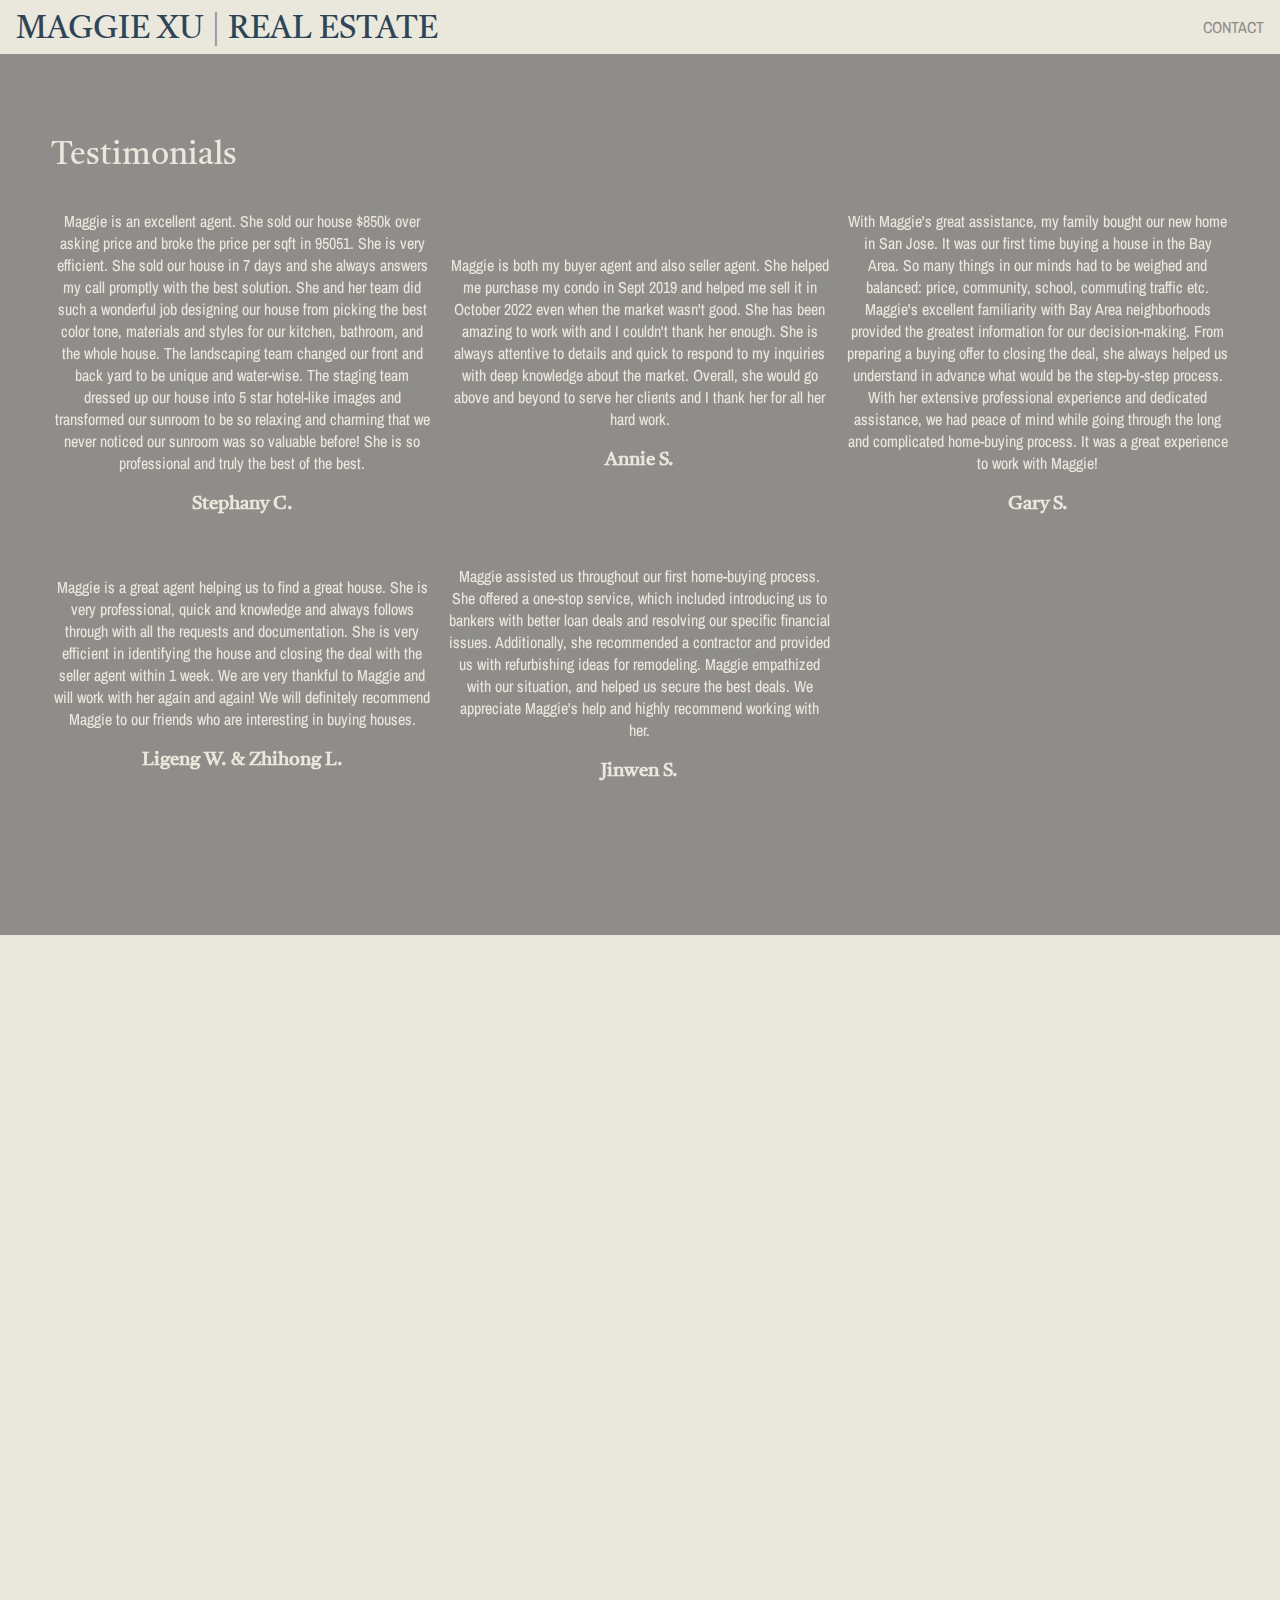
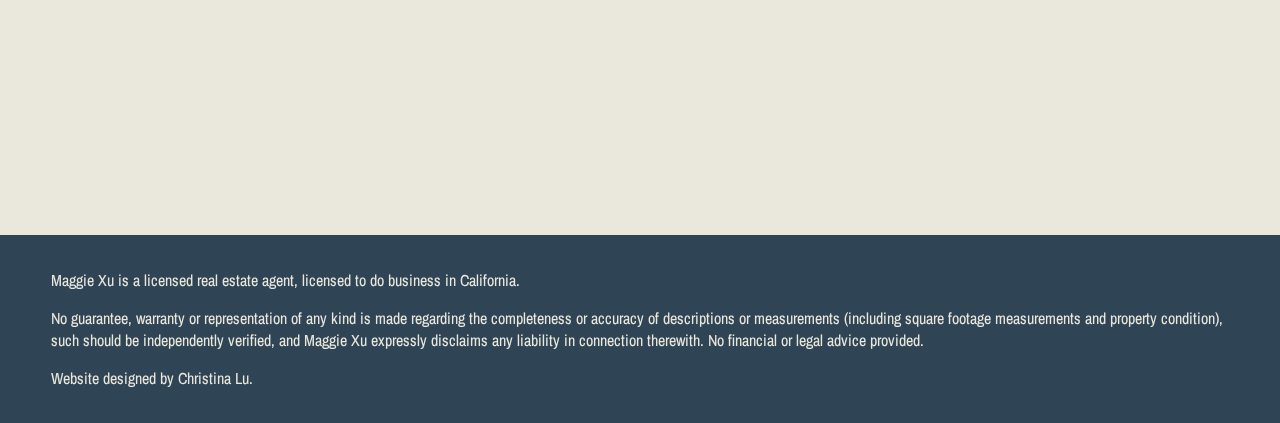
==== testimonial.html @ 1bffce5e "add testimonials page" ====
<!DOCTYPE html>
<html lang="en" dir="ltr">
    <head>
    <meta charset="utf-8">
    <meta name="description" content="Maggie Xu is a real estate agent working in the Bay Area for over 18 years."/>
    <meta name="viewport" content="width=device-width, initial-scale=1">
    <title>Maggie Xu, Real Estate</title>
    <link rel="apple-touch-icon" sizes="180x180" target="_blank" href="/favicon/apple-touch-icon.png">
    <link rel="icon" type="image/png" sizes="32x32" target="_blank" href="/favicon/favicon-32x32.png">
    <link rel="icon" type="image/png" sizes="16x16" target="_blank" href="/favicon/favicon-16x16.png">
    <link rel="manifest" target="_blank" href="/favicon/site.webmanifest">
    <link rel="mask-icon" target="_blank" href="/favicon/safari-pinned-tab.svg" color="#5bbad5">
    <link rel="shortcut icon" target="_blank" href="/favicon/favicon.ico">
    <meta name="msapplication-TileColor" content="#da532c">
    <meta name="msapplication-config" content="/favicon/browserconfig.xml">
    <meta name="theme-color" content="#EAE7DC">
    <link rel="stylesheet" target="_blank" href="https://use.fontawesome.com/releases/v5.0.9/css/all.css" integrity="sha384-5SOiIsAziJl6AWe0HWRKTXlfcSHKmYV4RBF18PPJ173Kzn7jzMyFuTtk8JA7QQG1" crossorigin="anonymous">
    <link rel="preconnect" target="_blank" href="https://fonts.googleapis.com">
    <link rel="preconnect" target="_blank" href="https://fonts.gstatic.com" crossorigin>
    <link target="_blank" href="https://fonts.googleapis.com/css2?family=Archivo+Narrow:ital@0;1&family=Castoro:ital@0;1&display=swap" rel="stylesheet">
    <link rel="stylesheet" type="text/css" target="_blank" href="style.css">
  </head>

  <body>
    <header>
      <div id="banner">
        <div id="bTitle"><a href="https://maggiexu.homes">MAGGIE XU <span class="faded">|</span> REAL ESTATE</a></div>
        <div id="bLinks">
            <div class="bLink"><a href="#contact">contact</a></div>
        </div>
      </div>
    </header>

    <main>
        <div id="bgNormal" class="bgImage"></div>
        <div id="bgBlue" class="bgImage"></div>

      <div class="section" id="testimonials">
        <h1 class="fullWidth">Testimonials</h1>
        <div class="salesBox fullWidth">
            <div class="testimonial">
                <p>
                    Maggie is an excellent agent. She sold our house $850k over asking price and broke the price per sqft in 95051. She is very efficient. She sold our house in 7 days and she always answers my call promptly with the best solution. She and her team did such a wonderful job designing our house from picking the best color tone, materials and styles for our kitchen, bathroom, and the whole house. The landscaping team changed our front and back yard to be unique and water-wise. The staging team dressed up our house into 5 star hotel-like images and transformed our sunroom to be so relaxing and charming that we never noticed our sunroom was so valuable before! She is so professional and truly the best of the best.
                </p>
                <h2>Stephany C.</h2>
            </div>
            <div class="testimonial">
                <p>
                    Maggie is both my buyer agent and also seller agent. She helped me purchase my condo in Sept 2019 and helped me sell it in October 2022 even when the market wasn't good. She has been amazing to work with and I couldn't thank her enough. She is always attentive to details and quick to respond to my inquiries with deep knowledge about the market. Overall, she would go above and beyond to serve her clients and I thank her for all her hard work.
                </p>
                <h2>Annie S.</h2>
            </div>
            <div class="testimonial">
                <p>
                    With Maggie's great assistance, my family bought our new home in San Jose. It was our first time buying a house in the Bay Area. So many things in our minds had to be weighed and balanced: price, community, school, commuting traffic etc. Maggie's excellent familiarity with Bay Area neighborhoods provided the greatest information for our decision-making. From preparing a buying offer to closing the deal, she always helped us understand in advance what would be the step-by-step process. With her extensive professional experience and dedicated assistance, we had peace of mind while going through the long and complicated home-buying process. It was a great experience to work with Maggie!
                </p>
                <h2>Gary S.</h2>
            </div>
            <div class="testimonial">
                <p>
                    Maggie is a great agent helping us to find a great house. She is very professional, quick and knowledge and always follows through with all the requests and documentation. She is very efficient in identifying the house and closing the deal with the seller agent within 1 week. We are very thankful to Maggie and will work with her again and again! We will definitely recommend Maggie to our friends who are interesting in buying houses.
                </p>
                <h2>Ligeng W. & Zhihong L.</h2>
            </div>
            <div class="testimonial">
                <p>
                    Maggie assisted us throughout our first home-buying process. She offered a one-stop service, which included introducing us to bankers with better loan deals and resolving our specific financial issues. Additionally, she recommended a contractor and provided us with refurbishing ideas for remodeling. Maggie empathized with our situation, and helped us secure the best deals. We appreciate Maggie's help and highly recommend working with her. 
                </p>
                <h2>Jinwen S.</h2>
            </div>
        </div>
      </div>

      <div id="contact">
        <div class="lBox">
            <h1>How can I help?</h1>
            <div class="accounts">
                <h1><a href="tel:+1408-429-3129">(408) 429-3129</a></h1>
                <h2>maggie.xu<span style="display:none;">NO SCRAPE</span>@compass.com</h2>
                <div id="wechat"><img src="images/wechat.svg"></img><h2>maggiexulu</h2></div>
                <p>DRE#01472823</p>
                <div id="compass"><a target="_blank" href="https://www.compass.com/agents/maggie-xu/"><img src="images/CompassInc_Logo.svg"></a></div>
            </div>
        </div>
      </div>
    </main>

    <footer class="center">
      <div id="bottom" class="fullWidth">
        <p>Maggie Xu is a licensed real estate agent, licensed to do business in California.</p>

        <p>No guarantee, warranty or representation of any kind is made regarding the completeness or accuracy of descriptions or measurements (including square footage measurements and property condition), such should be independently verified, and Maggie Xu expressly disclaims any liability in connection therewith. No financial or legal advice provided.</p>
        
        <p>Website designed by <a target="_blank" href="https://christina.lu">Christina Lu</a>.</p>
        </div>
    </footer>

  </body>
  <script src="js/scroll.js"></script>
</html>
---- style.css ----
/* stylesheet (c) Christina Lu 2023 */

/* SHARED */

body {
    margin: 0;
    padding: 0;
    width: 100vw;
    font-family: 'Archivo Narrow', sans-serif;
    font-weight: 400;
    background-color: #EAE7DC;
    color: #8E8D8A;
    overflow-x: hidden;
  }

html {
    scroll-behavior: smooth;
}

.fullScreen { 
    width: 100%;
    height: 100%;
    margin: 0;
}


.center {
    display: flex;
    justify-content: center;
    align-items: center;
    flex-direction: column;
}

.centerRow {
    display: flex;
    justify-content: center;
    align-items: center;
    flex-direction: column;
}

.section {
    padding: 10vh 0;
}

.fullWidth {
    width: 92%;
    margin: auto;
}

img {
    width: 100%;
    height: auto;
} 

.desktopOnly {
    display: none;
}

.faded {
    opacity: 0.5;
}

a {
    color: unset;
    height: 100%;
    width: 100%;
    text-decoration: none;
}

.visible {
    opacity: 1;
    transition: all 0.7s ease-in;
}
  
.hidden {
    opacity: 0;
    transition: all 0.7s ease-out;
}

.hoverblur:hover img {
    filter: brightness(0.5);
    transition: all 0.7s ease-out;
}

/* BACKGROUND IMAGE */

.bgImage {
    width: 100%;
    height: 100%;
    margin: 0;
    background-size: cover;
    background-position: center;
    background-repeat: no-repeat;
    position: fixed;
}

#bgNormal {
    background-image: url("images/bgSplash.png");
    z-index: -1;
}

#bgBlue {
    background-image: url("images/bgBio.png");
    z-index: -2;
}

/* BANNER */
#banner {
    height: 3.4rem;
    display: flex;
    flex-direction: row;
    align-items: center;
    justify-content: space-between;
    position: fixed;
    top: 0;
    z-index: 20;
    width: 100%;
    background-color: #EAE7DC;
    border-bottom: #8E8D8A 0.1rem solid;
}

#bTitle {
    font-family: 'Castoro', serif;
    font-size: 1.2rem;
    padding-top: 0.2rem;
    color: #2F4454;
    margin-left: 1rem;
}

.bLink {
    margin: 0 1rem;
}

.bLink a {
    text-transform: uppercase;
    color: #8E8D8A
}

/* SPLASH PAGE */
#splash {
    top: 0;
    width: 100vw;
    height: 100vh;
    overflow: hidden;
}

h1 {
    font-family: 'Castoro', serif;
    font-weight: 400;
    font-size: 2rem;
    text-align: center;
    color: #EAE7DC;
    margin: 0;
}

/* BIO */

#bioText {
    color: #EAE7DC;
}

h2 {
    font-family: 'Castoro', serif;
    font-size: 1.2rem;
    margin: 0;
    margin-top: 2vh;
}

/* FEATURED LISTINGS */
#listings {
    background-color: #EAE7DC;
}

#listings h1 {
    color: #8E8D8A;
    text-align: left;
}

.lBox {
    display: flex;
    flex-direction: column;
    justify-content: flex-start;
    align-items: center;
}

.lColumn {
    display: flex;
    flex-direction: row;
    justify-content: flex-start;
    align-items: center;
}

.listing {
    height: 60vw;
    width: 100%;
    position: relative;
    margin-top: 1rem;
}

.listing img {
    width: 100%;
    height: 100%;
    top: 0;
    left: 0;
    position: absolute;
    z-index: 2;
}

.lStatus {
    position: absolute;
    top: 0;
    left: 0;
    z-index: 5;
    color: #EAE7DC;
    background-color: #8E8D8A;
    margin: 0.4rem;
    padding: 0.4rem 0.6rem;
    border-radius: 1rem;
}

.listing p {
    margin: 0;
}

.lText {
    position: absolute;
    bottom: 0;
    left: 0;
    z-index: 5;
    color: #EAE7DC;
    background-color: rgba(47, 68, 84, 0.6);
    margin: 0.4rem;
    padding: 0.4rem 0.6rem;
}

h3 {
    font-family: 'Castoro', serif;
    font-size: 1.2rem;
    margin: 0;
}

/* TESTIMONIALS */
#testimonials {
    background-color: #8E8D8A;
    color: #EAE7DC;
}

#testimonials h1 {
    text-align: left;
}

.testimonial {
    margin: 1rem 0;
}

/* PREVIOUS SALES */
.salesBox {
    width: 100%;
    display: flex;
    flex-direction: column;
    justify-content: flex-start;
    align-items: center;
}

#sales {
    background-color: #EAE7DC;
    color: #8E8D8A;
}

#sales h1 {
    color: #8E8D8A;
    text-align: left;
}

.sale {
    margin-top: 1rem;
    height: 30vw;
    border-radius: 2rem;
    position: relative;
}

.sText {
    position: absolute;
    bottom: 0%;
    left: 0;
    z-index: 10;
    color: #EAE7DC;
    margin: 0.4rem;
    padding: 0.4rem 0.6rem;
}

.sale img {
    height: inherit;
    width: 100%;
    object-fit: cover;
    border-radius: 2rem;
    position: absolute;
    top: 0;
    left: 0;
    z-index: 2;
    filter: brightness(0.7);
    transition: all 0.7s ease-out;
}

.sale p {
    margin: 0;
}

/* CONTACT */
#contact .lBox {
    height: 100vh;
    justify-content: center;
}

.accounts {
    margin-top: 5vh;
    color: #EAE7DC;
    text-align: center;
}

.accounts h2 {
    margin-top: 0;
}

#wechat {
    display: flex;
    justify-content: center;
    align-items: center;
    flex-direction: row;
}

#wechat img {
    width: 2rem;
    height: 2rem;
    margin-right: 0.4rem;
}

#compass img {
    width: 8rem;
}

.accounts p {
    margin-top: 5vh;
}

/* FOOTER */
footer {
    height: auto;
    width: 100%;
    margin: 0;
    padding: 2vh 0;
    background-color: #2F4454;
    color: #EAE7DC;
}

/* RESPONSIVE */

/* Medium devices such as tablets (720px and up) */
@media only screen and (min-width: 45rem) {
    #bTitle {
        font-size: 2rem;
        padding-top: 0.4rem;
    }

    .halfMobile {
        width: 40%;
        margin: 0 2vw;
    }

    .centerRow {
        flex-direction: row;
    }

    .lText h2 {
        margin-top: 0;
    }

    h3 {
        font-size: 1.5rem;
    }

    .salesBox {
        display: grid;
        grid-template-columns: 1fr 1fr;
        grid-column-gap: 1rem;
        width: 92%;
        justify-content: center;
    }
    
    .sale {
        height: 15vw;
        width: 100%;
    }

    .desktopOnly {
        display: block;
    }
    
}

/* Large devices such as laptops (1024px and up) */
@media only screen and (min-width: 64rem) {
    body {
        overflow-x: unset;
    }

    .section {
        padding: 15vh 0;
    }


    .halfMobile {
        width: 30%;
    }

    .lBox {
        flex-direction: row;
        overflow-x: auto;
        gap: 1rem;
    }

    .lColumn {
        flex-direction: column;
        overflow-x: auto;
        gap: 1rem;
    }

    .listing {
        flex-shrink: 0;
        overflow: unset;
        height: 80vh;
        width: 120vh;
    }

    .listing img {
        height: inherit;
        width: inherit;
    }

    #testimonials .lBox {
        gap: 2rem;
    }

    .testimonial {
        width: 80%;
        text-align: center;
    }

    .salesBox .testimonial {
        width: 100%;
    }

    .salesBox {
        display: grid;
        grid-template-columns: 1fr 1fr 1fr;
        grid-column-gap: 1rem;
        width: 92%;
    }

    .sale {
        height: 10vw;
        width: 100%;
    }

    #contact .lBox {
        gap: 5rem;
    }
    
}
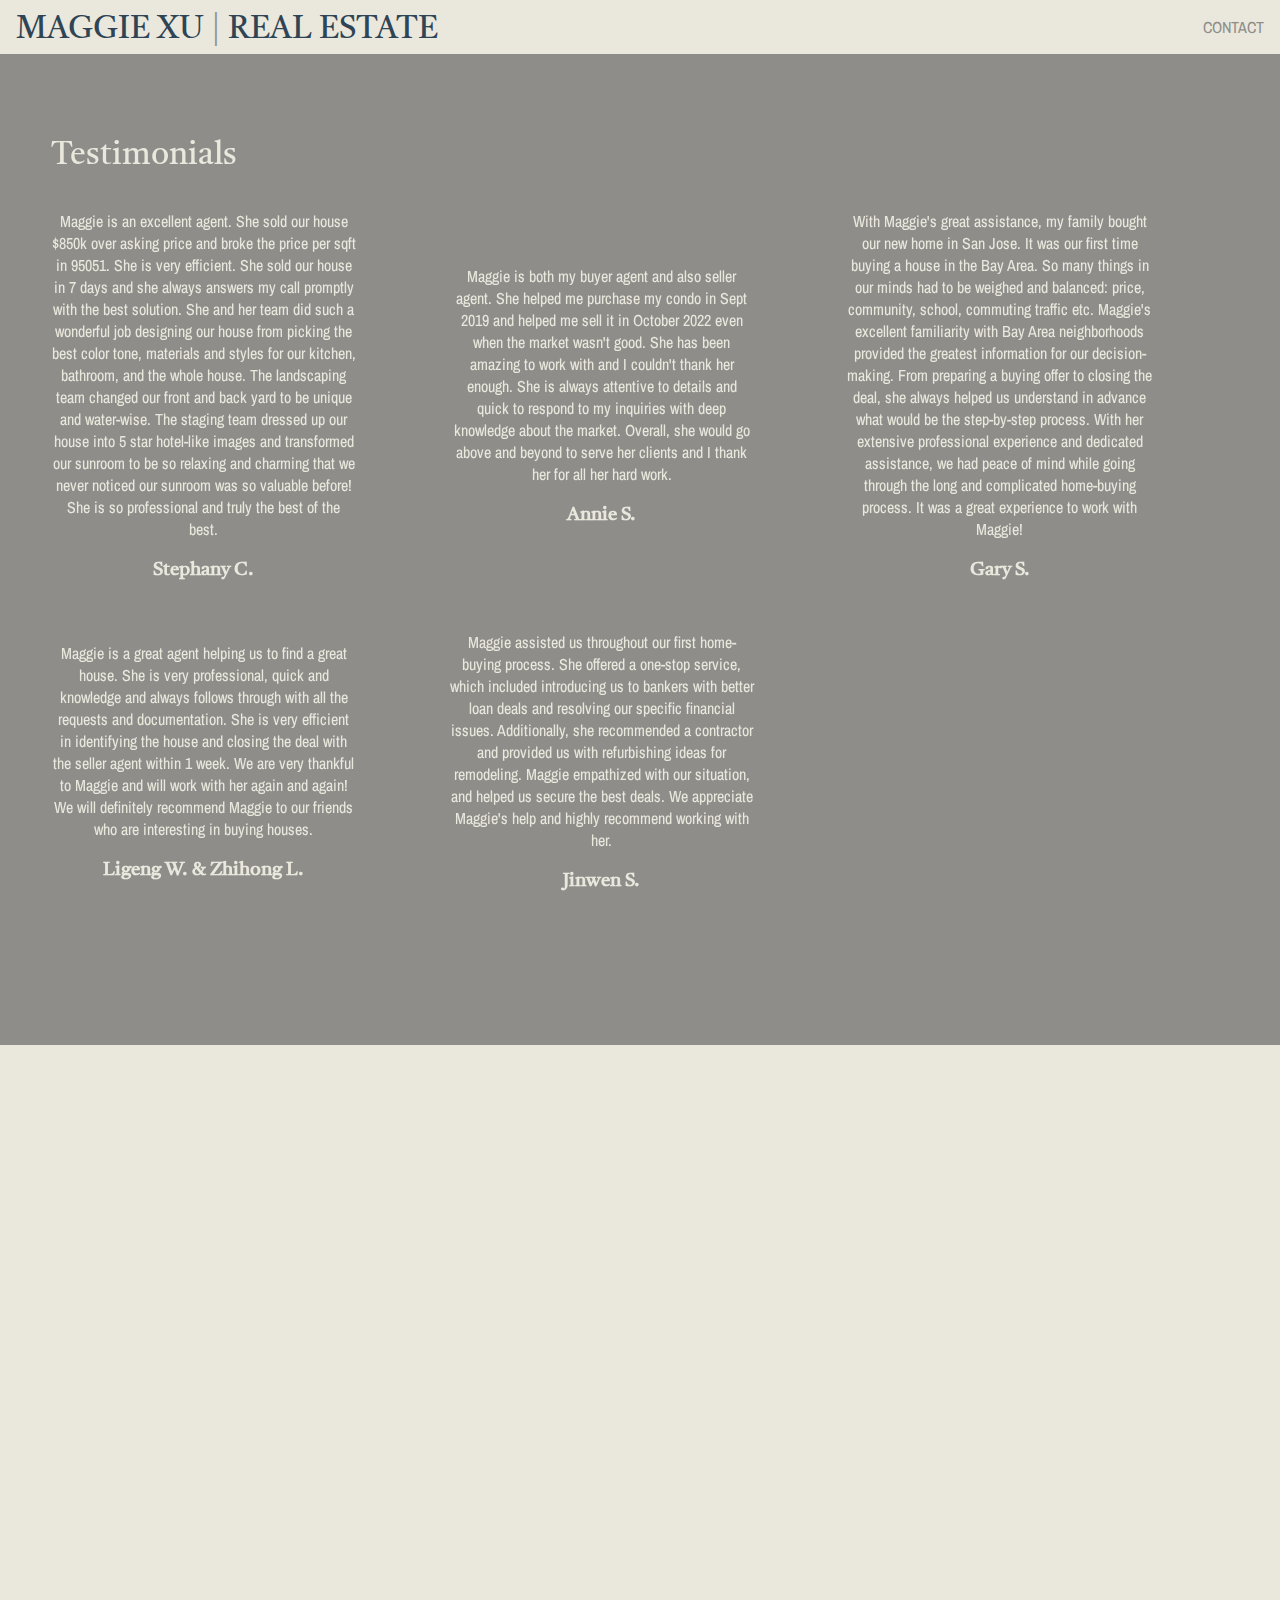
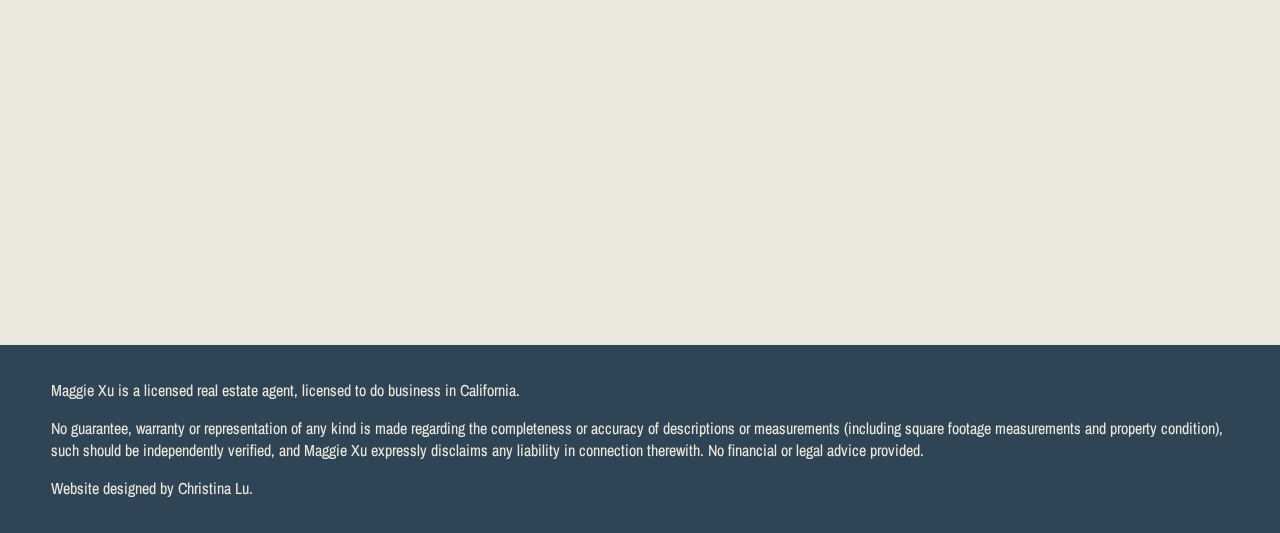
==== commit 54443b30: "fix mobile width of testimonials" ====
--- a/testimonial.html
+++ b/testimonial.html
@@ -37,7 +37,7 @@
 
       <div class="section" id="testimonials">
         <h1 class="fullWidth">Testimonials</h1>
-        <div class="salesBox fullWidth">
+        <div class="testBox fullWidth">
             <div class="testimonial">
                 <p>
                     Maggie is an excellent agent. She sold our house $850k over asking price and broke the price per sqft in 95051. She is very efficient. She sold our house in 7 days and she always answers my call promptly with the best solution. She and her team did such a wonderful job designing our house from picking the best color tone, materials and styles for our kitchen, bathroom, and the whole house. The landscaping team changed our front and back yard to be unique and water-wise. The staging team dressed up our house into 5 star hotel-like images and transformed our sunroom to be so relaxing and charming that we never noticed our sunroom was so valuable before! She is so professional and truly the best of the best.
--- a/style.css
+++ b/style.css
@@ -253,6 +253,13 @@
     margin: 1rem 0;
 }
 
+.testBox {
+    display: flex;
+    flex-direction: column;
+    justify-content: flex-start;
+    align-items: center;
+}
+
 /* PREVIOUS SALES */
 .salesBox {
     width: 100%;
@@ -446,6 +453,13 @@
         text-align: center;
     }
 
+    .testBox {
+        display: grid;
+        grid-template-columns: 1fr 1fr 1fr;
+        grid-column-gap: 1rem;
+        width: 92%;
+    }
+
     .salesBox .testimonial {
         width: 100%;
     }
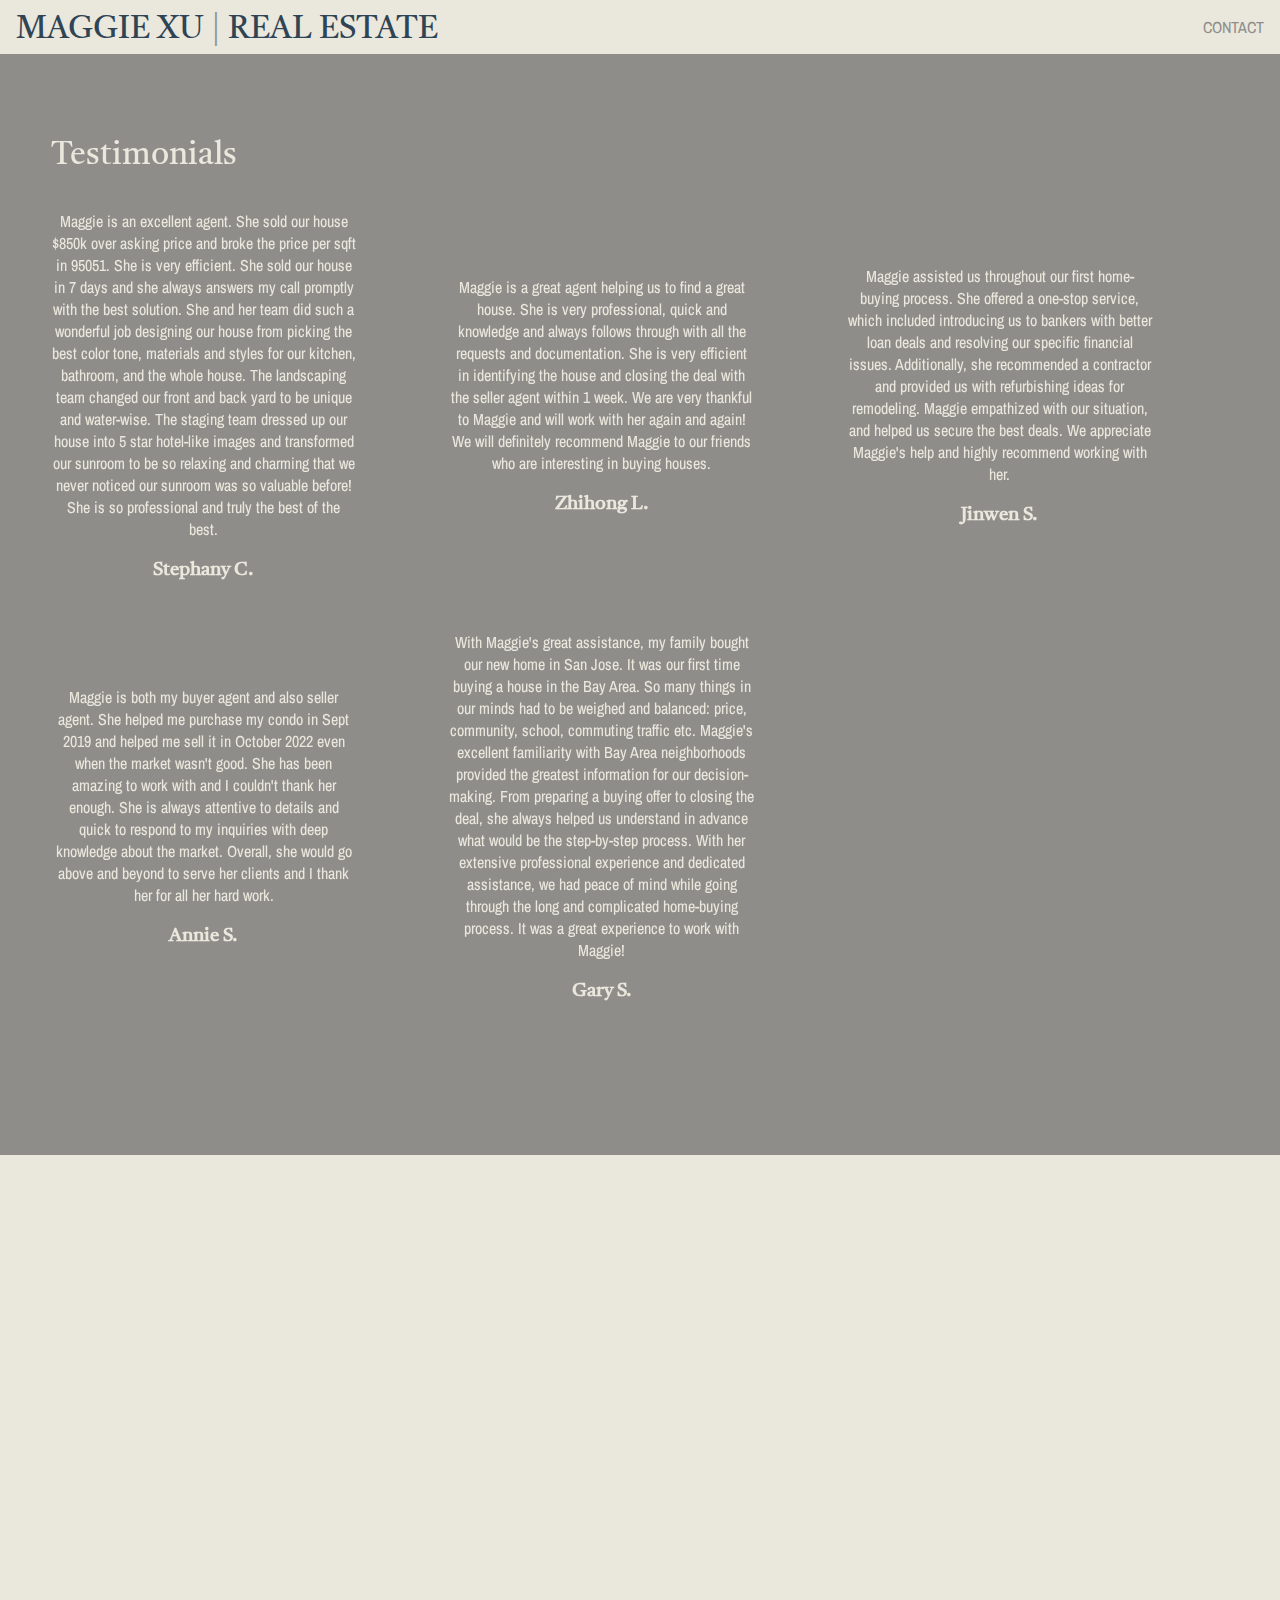
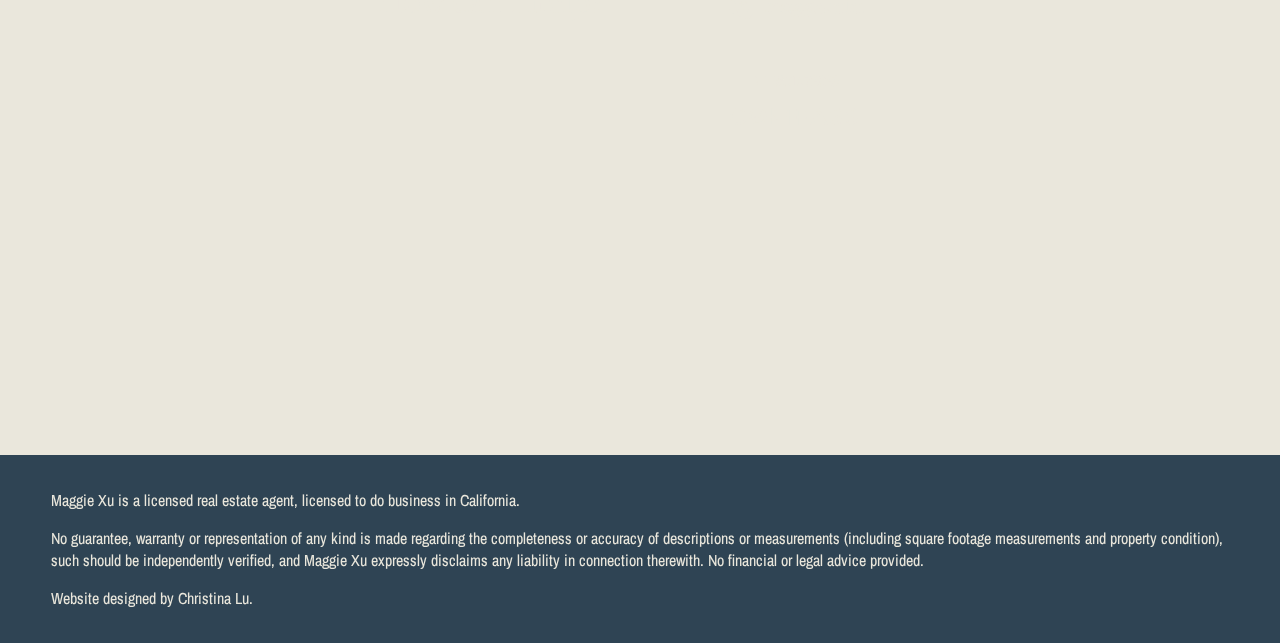
==== commit 75e1f253: "swap testimonials order" ====
--- a/testimonial.html
+++ b/testimonial.html
@@ -46,6 +46,18 @@
             </div>
             <div class="testimonial">
                 <p>
+                    Maggie is a great agent helping us to find a great house. She is very professional, quick and knowledge and always follows through with all the requests and documentation. She is very efficient in identifying the house and closing the deal with the seller agent within 1 week. We are very thankful to Maggie and will work with her again and again! We will definitely recommend Maggie to our friends who are interesting in buying houses.
+                </p>
+                <h2>Zhihong L.</h2>
+            </div>
+            <div class="testimonial">
+                <p>
+                    Maggie assisted us throughout our first home-buying process. She offered a one-stop service, which included introducing us to bankers with better loan deals and resolving our specific financial issues. Additionally, she recommended a contractor and provided us with refurbishing ideas for remodeling. Maggie empathized with our situation, and helped us secure the best deals. We appreciate Maggie's help and highly recommend working with her. 
+                </p>
+                <h2>Jinwen S.</h2>
+            </div>
+            <div class="testimonial">
+                <p>
                     Maggie is both my buyer agent and also seller agent. She helped me purchase my condo in Sept 2019 and helped me sell it in October 2022 even when the market wasn't good. She has been amazing to work with and I couldn't thank her enough. She is always attentive to details and quick to respond to my inquiries with deep knowledge about the market. Overall, she would go above and beyond to serve her clients and I thank her for all her hard work.
                 </p>
                 <h2>Annie S.</h2>
@@ -56,18 +68,7 @@
                 </p>
                 <h2>Gary S.</h2>
             </div>
-            <div class="testimonial">
-                <p>
-                    Maggie is a great agent helping us to find a great house. She is very professional, quick and knowledge and always follows through with all the requests and documentation. She is very efficient in identifying the house and closing the deal with the seller agent within 1 week. We are very thankful to Maggie and will work with her again and again! We will definitely recommend Maggie to our friends who are interesting in buying houses.
-                </p>
-                <h2>Ligeng W. & Zhihong L.</h2>
-            </div>
-            <div class="testimonial">
-                <p>
-                    Maggie assisted us throughout our first home-buying process. She offered a one-stop service, which included introducing us to bankers with better loan deals and resolving our specific financial issues. Additionally, she recommended a contractor and provided us with refurbishing ideas for remodeling. Maggie empathized with our situation, and helped us secure the best deals. We appreciate Maggie's help and highly recommend working with her. 
-                </p>
-                <h2>Jinwen S.</h2>
-            </div>
+            
         </div>
       </div>
 
--- a/style.css
+++ b/style.css
@@ -82,6 +82,10 @@
     transition: all 0.7s ease-out;
 }
 
+.pageBtn {
+    text-align: end;
+}
+
 /* BACKGROUND IMAGE */
 
 .bgImage {
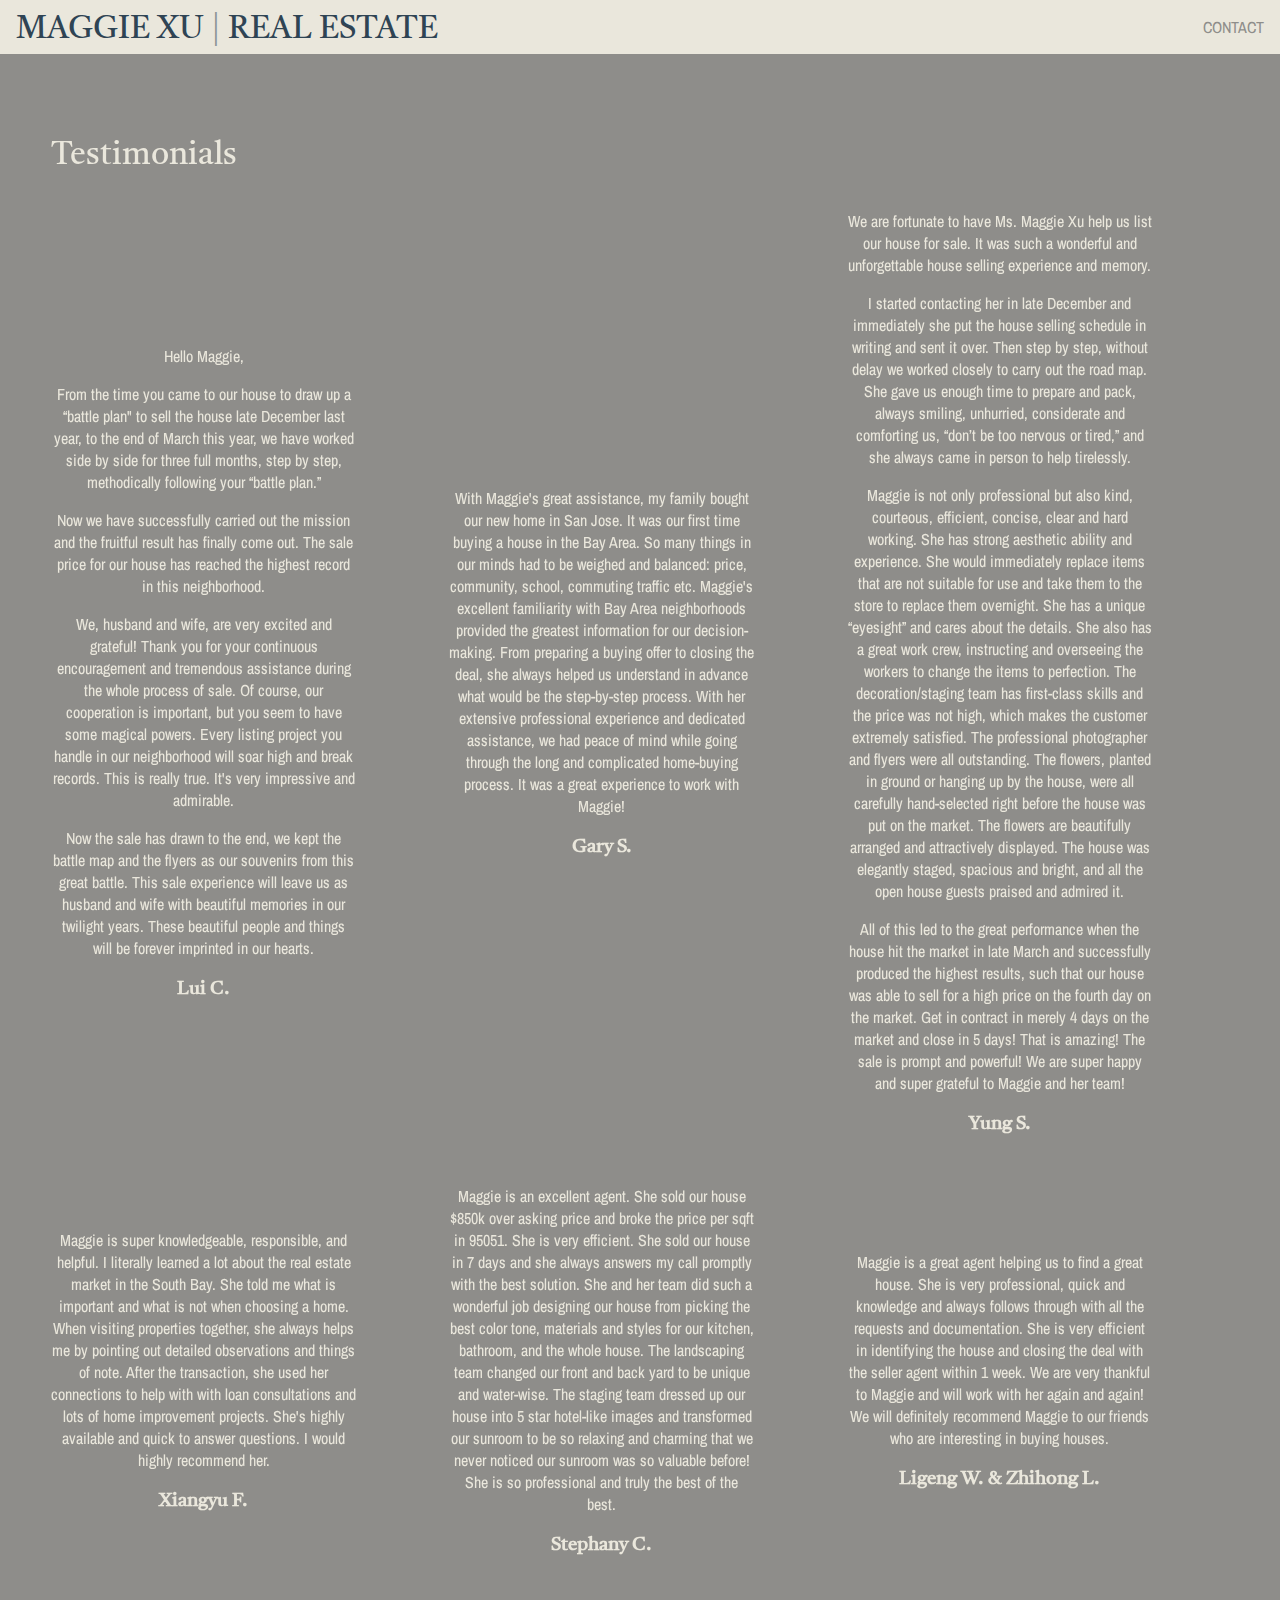
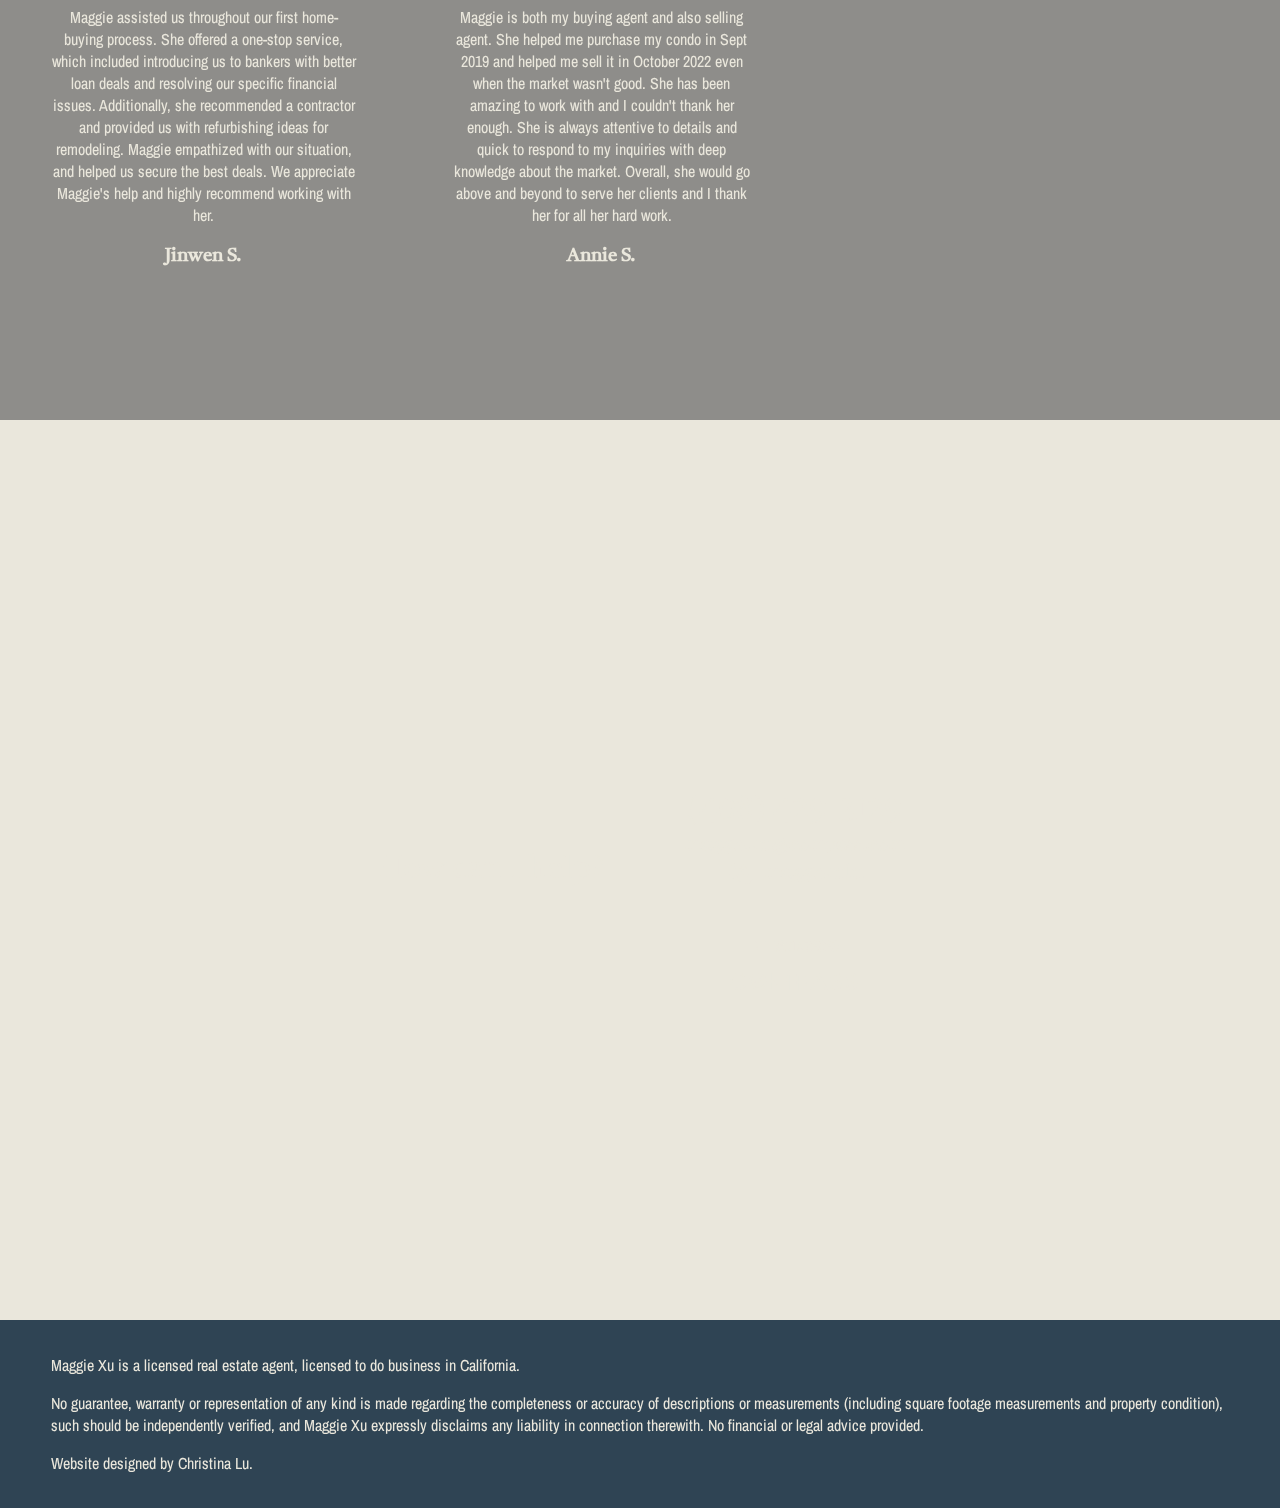
==== commit c7cac839: "update website with new featured listings and testimonials" ====
--- a/testimonial.html
+++ b/testimonial.html
@@ -38,37 +38,75 @@
       <div class="section" id="testimonials">
         <h1 class="fullWidth">Testimonials</h1>
         <div class="testBox fullWidth">
-            <div class="testimonial">
-                <p>
-                    Maggie is an excellent agent. She sold our house $850k over asking price and broke the price per sqft in 95051. She is very efficient. She sold our house in 7 days and she always answers my call promptly with the best solution. She and her team did such a wonderful job designing our house from picking the best color tone, materials and styles for our kitchen, bathroom, and the whole house. The landscaping team changed our front and back yard to be unique and water-wise. The staging team dressed up our house into 5 star hotel-like images and transformed our sunroom to be so relaxing and charming that we never noticed our sunroom was so valuable before! She is so professional and truly the best of the best.
-                </p>
-                <h2>Stephany C.</h2>
-            </div>
-            <div class="testimonial">
-                <p>
-                    Maggie is a great agent helping us to find a great house. She is very professional, quick and knowledge and always follows through with all the requests and documentation. She is very efficient in identifying the house and closing the deal with the seller agent within 1 week. We are very thankful to Maggie and will work with her again and again! We will definitely recommend Maggie to our friends who are interesting in buying houses.
-                </p>
-                <h2>Zhihong L.</h2>
-            </div>
-            <div class="testimonial">
-                <p>
-                    Maggie assisted us throughout our first home-buying process. She offered a one-stop service, which included introducing us to bankers with better loan deals and resolving our specific financial issues. Additionally, she recommended a contractor and provided us with refurbishing ideas for remodeling. Maggie empathized with our situation, and helped us secure the best deals. We appreciate Maggie's help and highly recommend working with her. 
-                </p>
-                <h2>Jinwen S.</h2>
-            </div>
-            <div class="testimonial">
-                <p>
-                    Maggie is both my buyer agent and also seller agent. She helped me purchase my condo in Sept 2019 and helped me sell it in October 2022 even when the market wasn't good. She has been amazing to work with and I couldn't thank her enough. She is always attentive to details and quick to respond to my inquiries with deep knowledge about the market. Overall, she would go above and beyond to serve her clients and I thank her for all her hard work.
-                </p>
-                <h2>Annie S.</h2>
-            </div>
-            <div class="testimonial">
-                <p>
-                    With Maggie's great assistance, my family bought our new home in San Jose. It was our first time buying a house in the Bay Area. So many things in our minds had to be weighed and balanced: price, community, school, commuting traffic etc. Maggie's excellent familiarity with Bay Area neighborhoods provided the greatest information for our decision-making. From preparing a buying offer to closing the deal, she always helped us understand in advance what would be the step-by-step process. With her extensive professional experience and dedicated assistance, we had peace of mind while going through the long and complicated home-buying process. It was a great experience to work with Maggie!
-                </p>
-                <h2>Gary S.</h2>
-            </div>
-            
+          <div class="testimonial">
+            <p>
+              Hello Maggie,
+            </p>
+            <p>
+              From the time you came to our house to draw up a “battle plan" to sell the house late December last year, to the end of March this year, we have worked side by side for three full months, step by step, methodically following your “battle plan.”
+            </p>
+            <p>
+              Now we have successfully carried out the mission and the fruitful result has finally come out. The sale price for our house has reached the highest record in this neighborhood.
+            </p>
+            <p>
+              We, husband and wife, are very excited and grateful! Thank you for your continuous encouragement and tremendous assistance during the whole process of sale. Of course, our cooperation is important, but you seem to have some magical powers. Every listing project you handle in our neighborhood will soar high and break records. This is really true. It's very impressive and admirable.
+            </p>
+              Now the sale has drawn to the end, we kept the battle map and the flyers as our souvenirs from this great battle. This sale experience will leave us as husband and wife with beautiful memories in our twilight years. These beautiful people and things will be forever imprinted in our hearts.
+            </p>
+            <h2>Lui C.</h2>
+          </div>
+          <div class="testimonial">
+            <p>
+              With Maggie's great assistance, my family bought our new home in San Jose. It was our first time buying a house in the Bay Area. So many things in our minds had to be weighed and balanced: price, community, school, commuting traffic etc. Maggie's excellent familiarity with Bay Area neighborhoods provided the greatest information for our decision-making. From preparing a buying offer to closing the deal, she always helped us understand in advance what would be the step-by-step process. With her extensive professional experience and dedicated assistance, we had peace of mind while going through the long and complicated home-buying process. It was a great experience to work with Maggie!
+            </p>
+            <h2>Gary S.</h2>
+          </div>
+          <div class="testimonial">
+            <p>
+              We are fortunate to have Ms. Maggie Xu help us list our house for sale. It was such a wonderful and unforgettable house selling experience and memory.
+            </p>
+            <p>
+              I started contacting her in late December and immediately she put the house selling schedule in writing and sent it over. Then step by step, without delay we worked closely to carry out the road map. She gave us enough time to prepare and pack, always smiling, unhurried, considerate and comforting us, “don’t be too nervous or tired,” and she always came in person to help tirelessly.
+            </p>
+            <p>
+              Maggie is not only professional but also kind, courteous, efficient, concise, clear and hard working. She has strong aesthetic ability and experience. She would immediately replace items that are not suitable for use and take them to the store to replace them overnight. She has a unique “eyesight” and cares about the details. She also has a great work crew, instructing and overseeing the workers to change the items to perfection. The decoration/staging team has first-class skills and the price was not high, which makes the customer extremely satisfied. The professional photographer and flyers were all outstanding. The flowers, planted in ground or hanging up by the house, were all carefully hand-selected right before the house was put on the market. The flowers are beautifully arranged and attractively displayed. The house was elegantly staged, spacious and bright, and all the open house guests praised and admired it.
+            <p>
+            </p>
+            All of this led to the great performance when the house hit the market in late March and successfully produced the highest results, such that our house was able to sell for a high price on the fourth day on the market. Get in contract in merely 4 days on the market and close in 5 days! That is amazing! The sale is prompt and powerful! We are super happy and super grateful to Maggie and her team!
+            </p>
+            <h2>Yung S.</h2>
+          </div>
+          <div class="testimonial">
+            <p>
+              Maggie is super knowledgeable, responsible, and helpful. I literally learned a lot about the real estate market in the South Bay. She told me what is important and what is not when choosing a home. When visiting properties together, she always helps me by pointing out detailed observations and things of note. After the transaction, she used her connections to help with with loan consultations and lots of home improvement projects. She's highly available and quick to answer questions. I would highly recommend her.
+            </p>
+            <h2>Xiangyu F.</h2>
+          </div>
+          <div class="testimonial">
+            <p>
+              Maggie is an excellent agent. She sold our house $850k over asking price and broke the price per sqft in 95051. She is very efficient. She sold our house in 7 days and she always answers my call promptly with the best solution. She and her team did such a wonderful job designing our house from picking the best color tone, materials and styles for our kitchen, bathroom, and the whole house. The landscaping team changed our front and back yard to be unique and water-wise. The staging team dressed up our house into 5 star hotel-like images and transformed our sunroom to be so relaxing and charming that we never noticed our sunroom was so valuable before! She is so professional and truly the best of the best.
+            </p>
+            <h2>Stephany C.</h2>
+          </div>
+          <div class="testimonial">
+            <p>
+              Maggie is a great agent helping us to find a great house. She is very professional, quick and knowledge and always follows through with all the requests and documentation. She is very efficient in identifying the house and closing the deal with the seller agent within 1 week. We are very thankful to Maggie and will work with her again and again! We will definitely recommend Maggie to our friends who are interesting in buying houses.
+            </p>
+            <h2>Ligeng W. & Zhihong L.</h2>
+          </div>
+          <div class="testimonial">
+            <p>
+              Maggie assisted us throughout our first home-buying process. She offered a one-stop service, which included introducing us to bankers with better loan deals and resolving our specific financial issues. Additionally, she recommended a contractor and provided us with refurbishing ideas for remodeling. Maggie empathized with our situation, and helped us secure the best deals. We appreciate Maggie's help and highly recommend working with her. 
+            </p>
+            <h2>Jinwen S.</h2>
+          </div>
+          <div class="testimonial">
+            <p>
+              Maggie is both my buying agent and also selling agent. She helped me purchase my condo in Sept 2019 and helped me sell it in October 2022 even when the market wasn't good. She has been amazing to work with and I couldn't thank her enough. She is always attentive to details and quick to respond to my inquiries with deep knowledge about the market. Overall, she would go above and beyond to serve her clients and I thank her for all her hard work.
+            </p>
+            <h2>Annie S.</h2>
+          </div>
+         
         </div>
       </div>
 
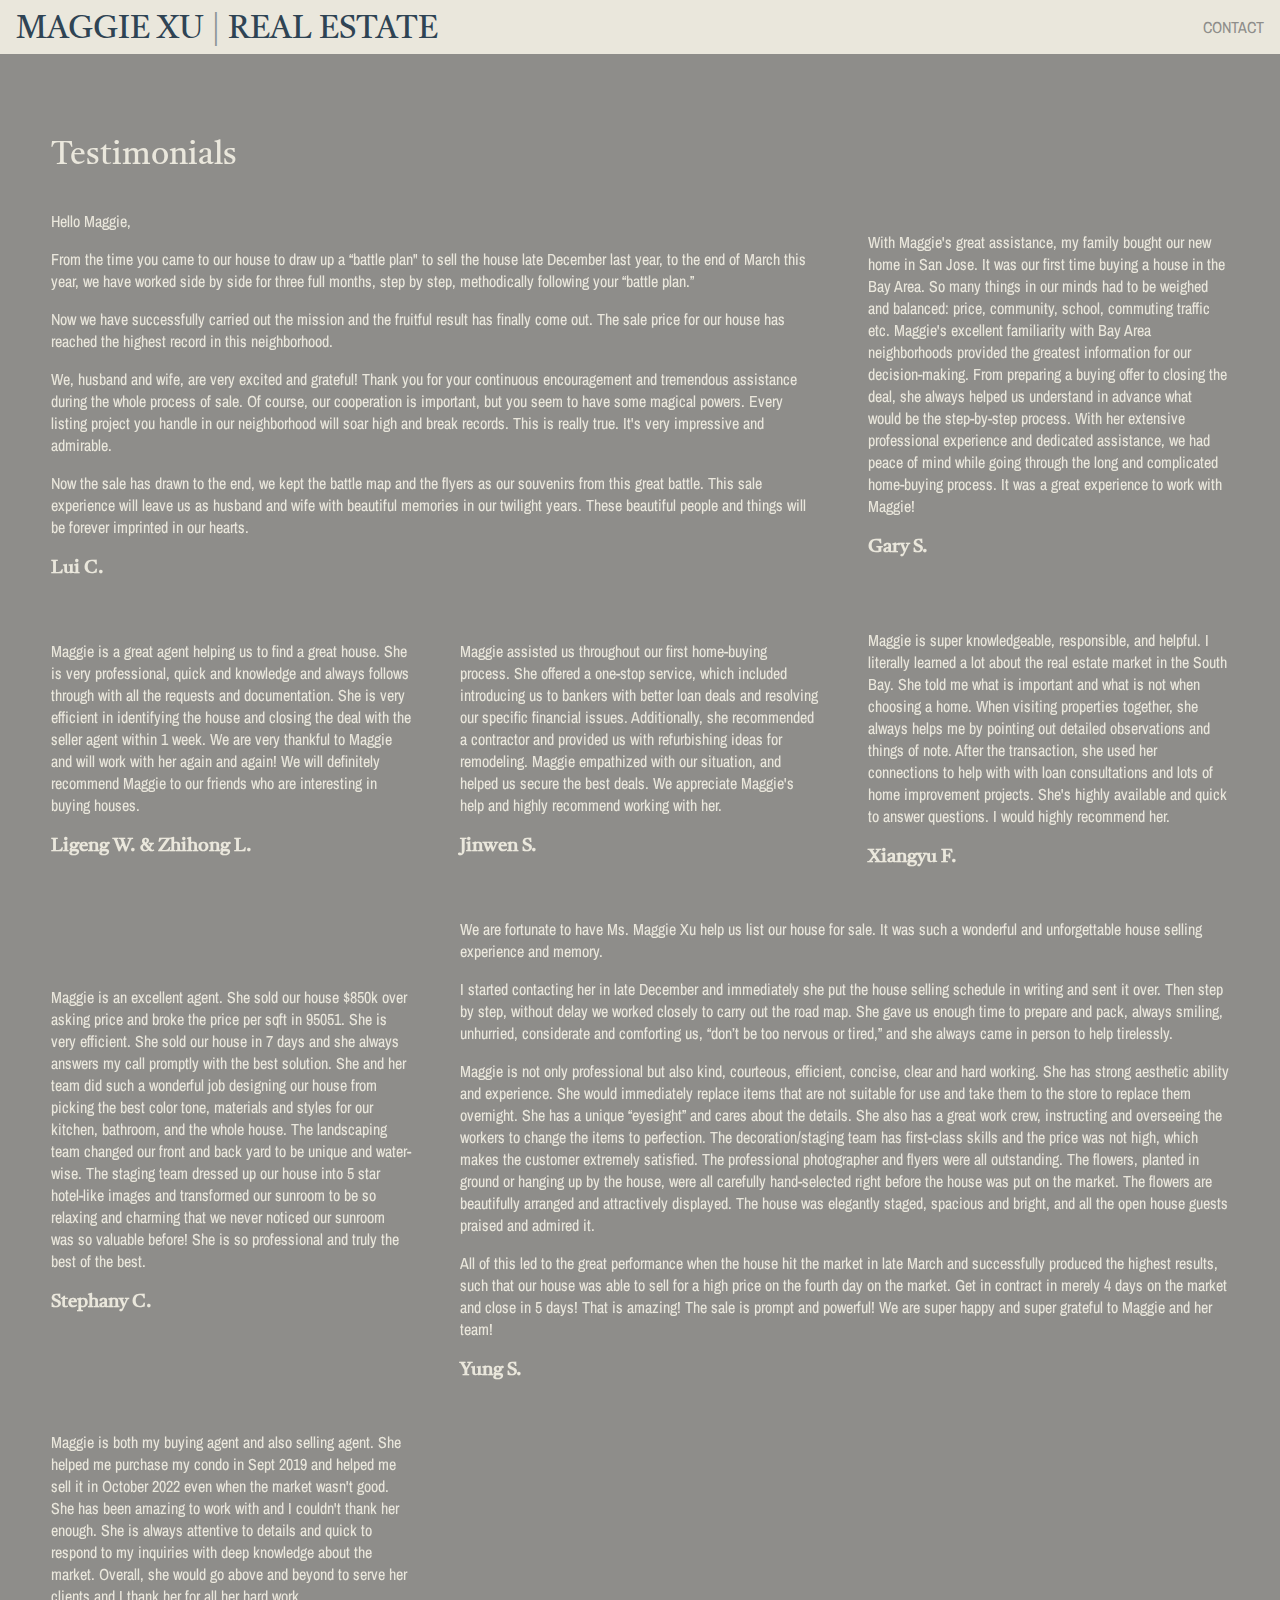
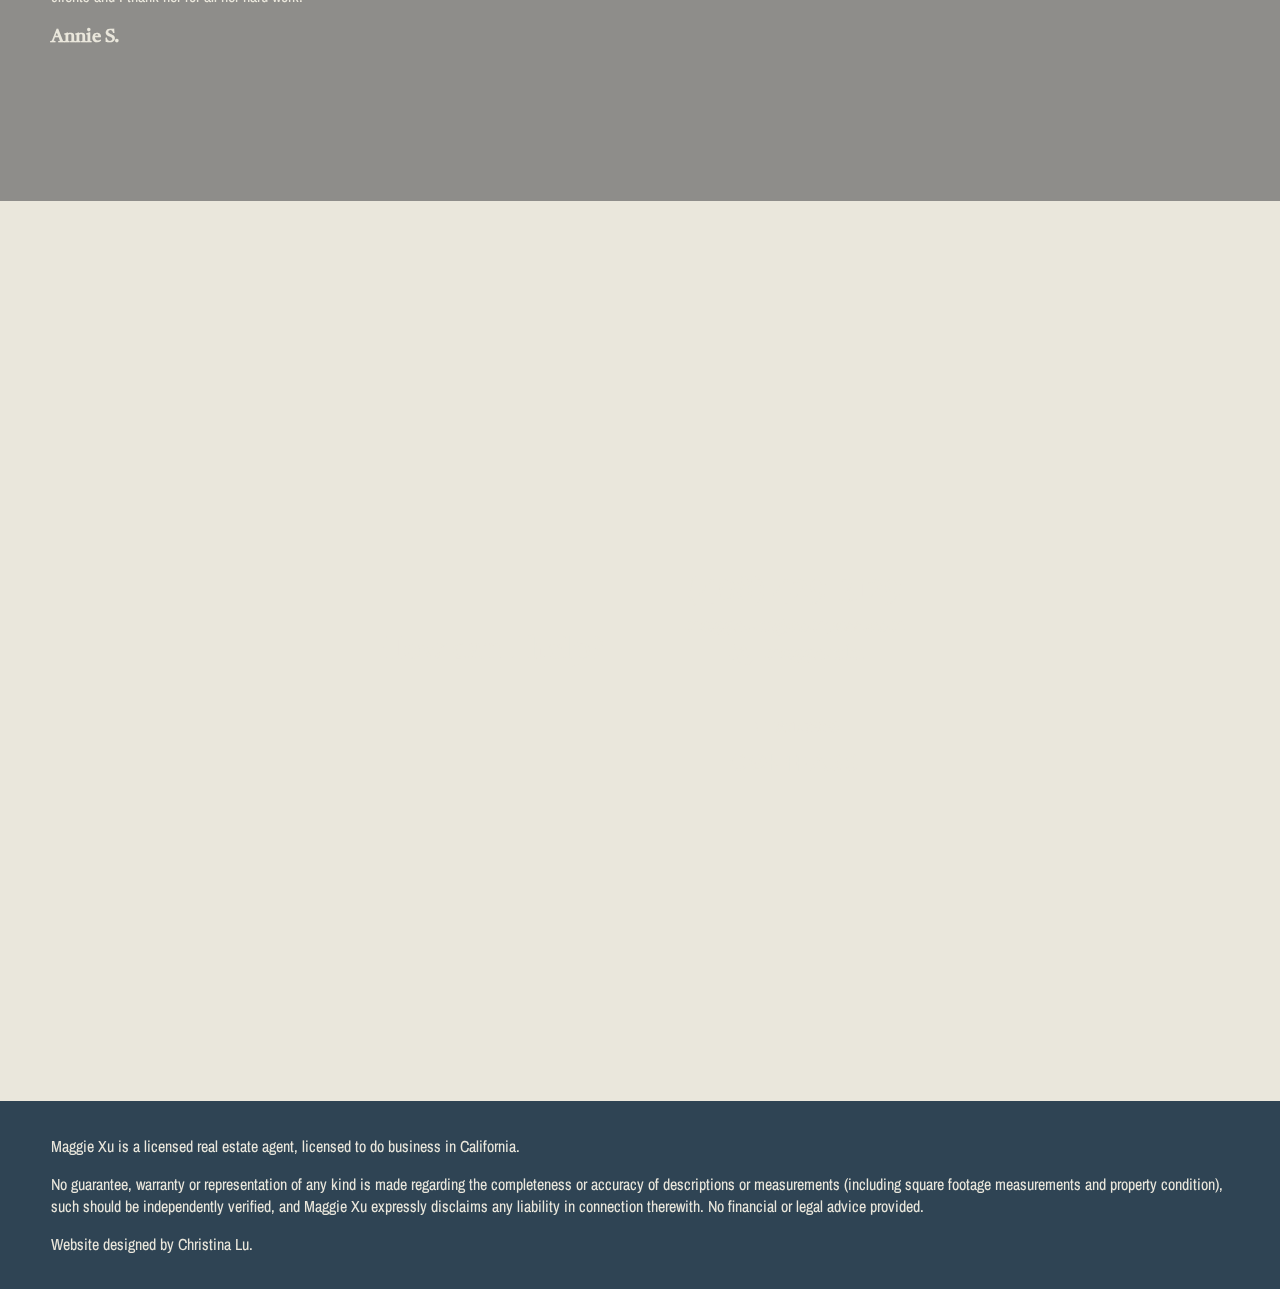
==== commit 9caf16bc: "fix testimonial alignment" ====
--- a/testimonial.html
+++ b/testimonial.html
@@ -38,7 +38,7 @@
       <div class="section" id="testimonials">
         <h1 class="fullWidth">Testimonials</h1>
         <div class="testBox fullWidth">
-          <div class="testimonial">
+          <div class="testimonial widerTest">
             <p>
               Hello Maggie,
             </p>
@@ -63,6 +63,31 @@
           </div>
           <div class="testimonial">
             <p>
+              Maggie is a great agent helping us to find a great house. She is very professional, quick and knowledge and always follows through with all the requests and documentation. She is very efficient in identifying the house and closing the deal with the seller agent within 1 week. We are very thankful to Maggie and will work with her again and again! We will definitely recommend Maggie to our friends who are interesting in buying houses.
+            </p>
+            <h2>Ligeng W. & Zhihong L.</h2>
+          </div>
+          <div class="testimonial">
+            <p>
+              Maggie assisted us throughout our first home-buying process. She offered a one-stop service, which included introducing us to bankers with better loan deals and resolving our specific financial issues. Additionally, she recommended a contractor and provided us with refurbishing ideas for remodeling. Maggie empathized with our situation, and helped us secure the best deals. We appreciate Maggie's help and highly recommend working with her. 
+            </p>
+            <h2>Jinwen S.</h2>
+          </div>
+          
+          <div class="testimonial">
+            <p>
+              Maggie is super knowledgeable, responsible, and helpful. I literally learned a lot about the real estate market in the South Bay. She told me what is important and what is not when choosing a home. When visiting properties together, she always helps me by pointing out detailed observations and things of note. After the transaction, she used her connections to help with with loan consultations and lots of home improvement projects. She's highly available and quick to answer questions. I would highly recommend her.
+            </p>
+            <h2>Xiangyu F.</h2>
+          </div>
+          <div class="testimonial">
+            <p>
+              Maggie is an excellent agent. She sold our house $850k over asking price and broke the price per sqft in 95051. She is very efficient. She sold our house in 7 days and she always answers my call promptly with the best solution. She and her team did such a wonderful job designing our house from picking the best color tone, materials and styles for our kitchen, bathroom, and the whole house. The landscaping team changed our front and back yard to be unique and water-wise. The staging team dressed up our house into 5 star hotel-like images and transformed our sunroom to be so relaxing and charming that we never noticed our sunroom was so valuable before! She is so professional and truly the best of the best.
+            </p>
+            <h2>Stephany C.</h2>
+          </div>
+          <div class="testimonial widerTest">
+            <p>
               We are fortunate to have Ms. Maggie Xu help us list our house for sale. It was such a wonderful and unforgettable house selling experience and memory.
             </p>
             <p>
@@ -75,30 +100,6 @@
             All of this led to the great performance when the house hit the market in late March and successfully produced the highest results, such that our house was able to sell for a high price on the fourth day on the market. Get in contract in merely 4 days on the market and close in 5 days! That is amazing! The sale is prompt and powerful! We are super happy and super grateful to Maggie and her team!
             </p>
             <h2>Yung S.</h2>
-          </div>
-          <div class="testimonial">
-            <p>
-              Maggie is super knowledgeable, responsible, and helpful. I literally learned a lot about the real estate market in the South Bay. She told me what is important and what is not when choosing a home. When visiting properties together, she always helps me by pointing out detailed observations and things of note. After the transaction, she used her connections to help with with loan consultations and lots of home improvement projects. She's highly available and quick to answer questions. I would highly recommend her.
-            </p>
-            <h2>Xiangyu F.</h2>
-          </div>
-          <div class="testimonial">
-            <p>
-              Maggie is an excellent agent. She sold our house $850k over asking price and broke the price per sqft in 95051. She is very efficient. She sold our house in 7 days and she always answers my call promptly with the best solution. She and her team did such a wonderful job designing our house from picking the best color tone, materials and styles for our kitchen, bathroom, and the whole house. The landscaping team changed our front and back yard to be unique and water-wise. The staging team dressed up our house into 5 star hotel-like images and transformed our sunroom to be so relaxing and charming that we never noticed our sunroom was so valuable before! She is so professional and truly the best of the best.
-            </p>
-            <h2>Stephany C.</h2>
-          </div>
-          <div class="testimonial">
-            <p>
-              Maggie is a great agent helping us to find a great house. She is very professional, quick and knowledge and always follows through with all the requests and documentation. She is very efficient in identifying the house and closing the deal with the seller agent within 1 week. We are very thankful to Maggie and will work with her again and again! We will definitely recommend Maggie to our friends who are interesting in buying houses.
-            </p>
-            <h2>Ligeng W. & Zhihong L.</h2>
-          </div>
-          <div class="testimonial">
-            <p>
-              Maggie assisted us throughout our first home-buying process. She offered a one-stop service, which included introducing us to bankers with better loan deals and resolving our specific financial issues. Additionally, she recommended a contractor and provided us with refurbishing ideas for remodeling. Maggie empathized with our situation, and helped us secure the best deals. We appreciate Maggie's help and highly recommend working with her. 
-            </p>
-            <h2>Jinwen S.</h2>
           </div>
           <div class="testimonial">
             <p>
--- a/style.css
+++ b/style.css
@@ -452,16 +452,25 @@
         gap: 2rem;
     }
 
-    .testimonial {
-        width: 80%;
+    .lBox .testimonial {
+        width: 90%;
         text-align: center;
+    }
+
+    .testBox .testimonial {
+        width: 100%;
+        text-align: left;
     }
 
     .testBox {
         display: grid;
         grid-template-columns: 1fr 1fr 1fr;
-        grid-column-gap: 1rem;
+        grid-column-gap: 3rem;
         width: 92%;
+    }
+
+    .widerTest {
+        grid-column: span 2;
     }
 
     .salesBox .testimonial {
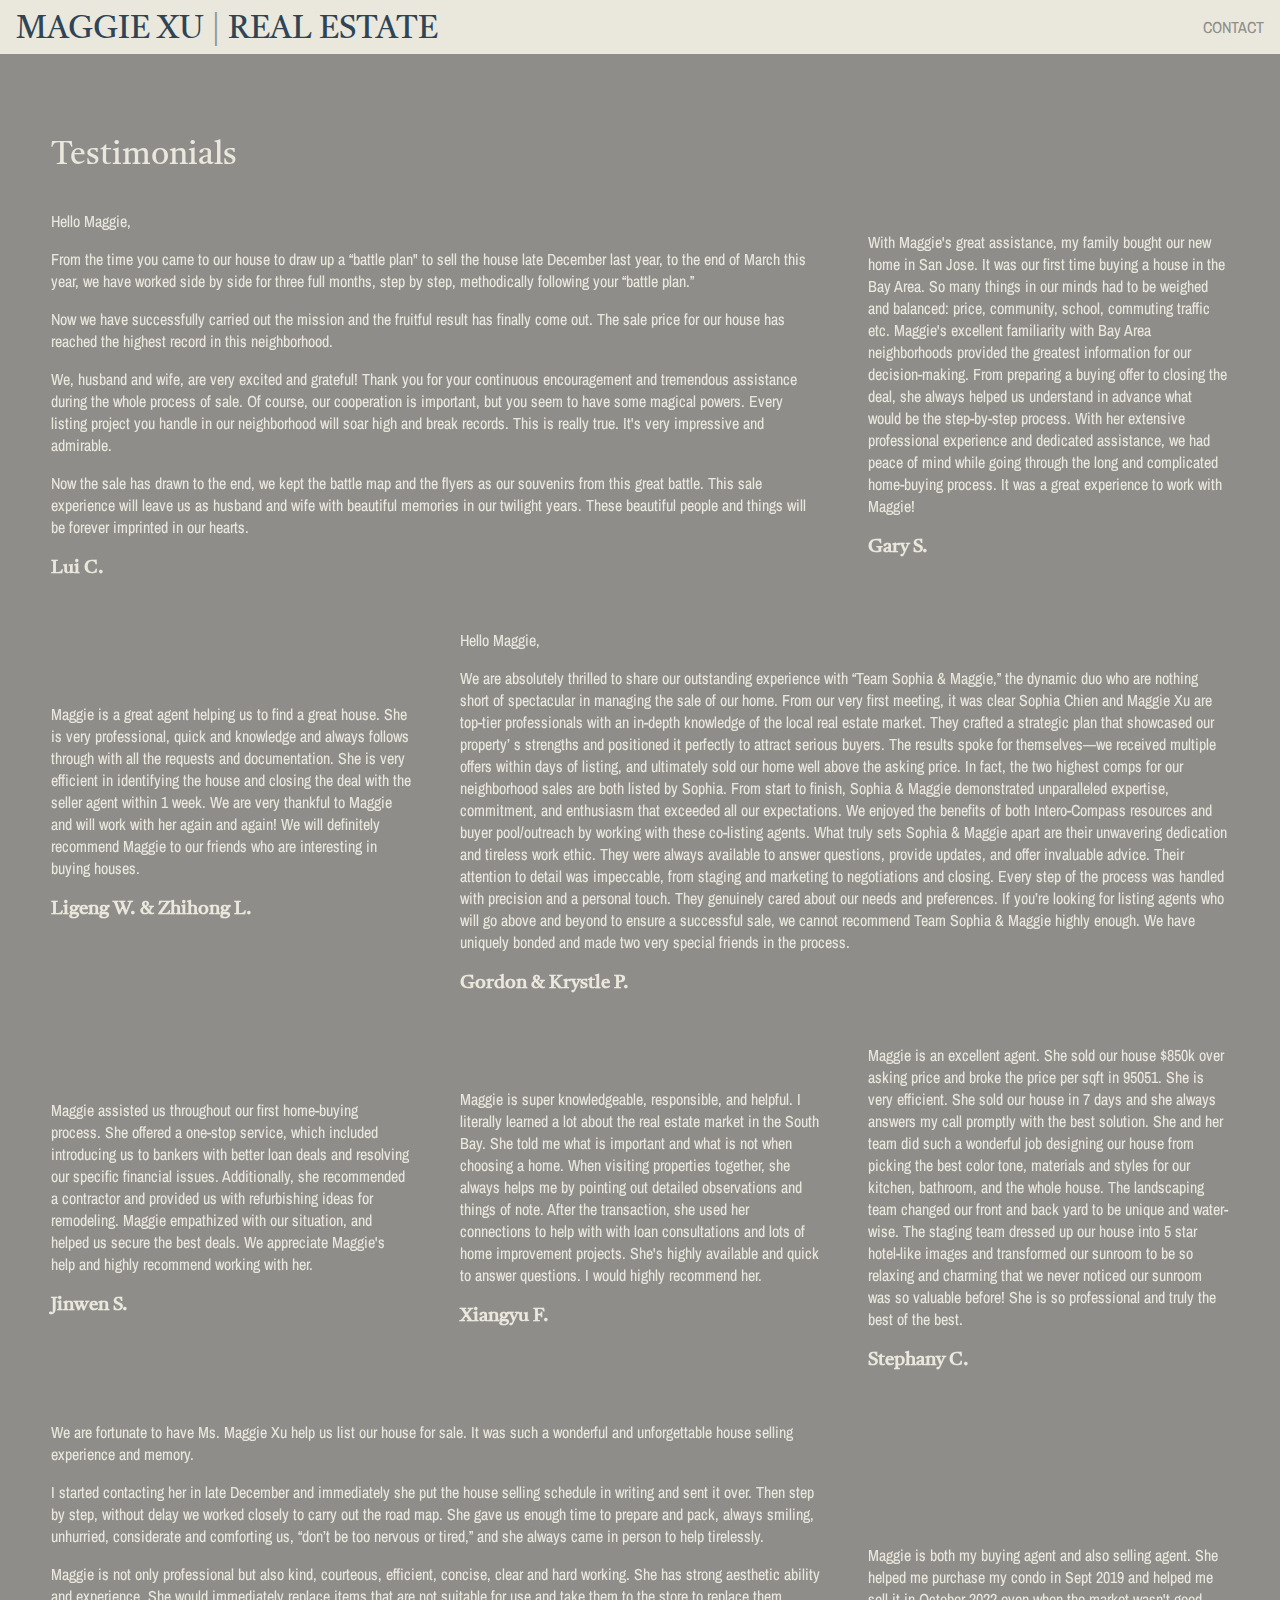
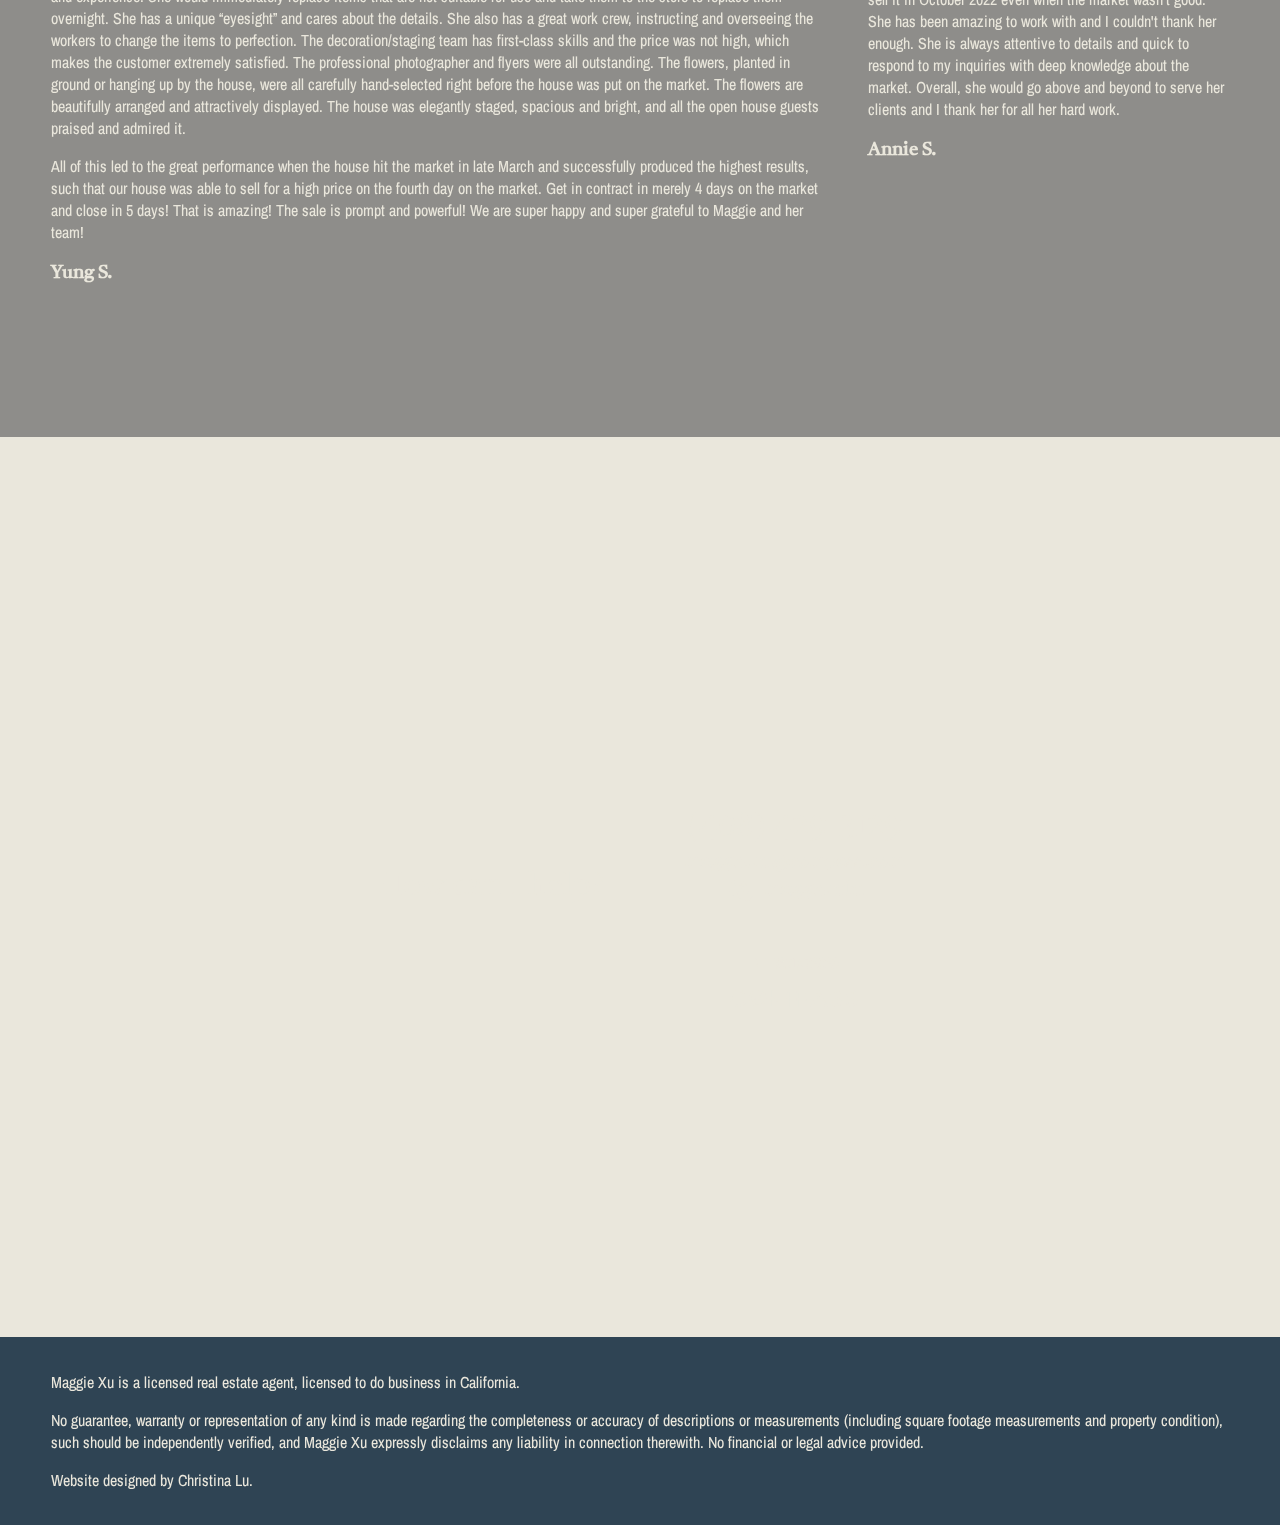
==== commit ad11a0fe: "update featured listings and add new testimonials" ====
--- a/testimonial.html
+++ b/testimonial.html
@@ -55,6 +55,7 @@
             </p>
             <h2>Lui C.</h2>
           </div>
+          
           <div class="testimonial">
             <p>
               With Maggie's great assistance, my family bought our new home in San Jose. It was our first time buying a house in the Bay Area. So many things in our minds had to be weighed and balanced: price, community, school, commuting traffic etc. Maggie's excellent familiarity with Bay Area neighborhoods provided the greatest information for our decision-making. From preparing a buying offer to closing the deal, she always helped us understand in advance what would be the step-by-step process. With her extensive professional experience and dedicated assistance, we had peace of mind while going through the long and complicated home-buying process. It was a great experience to work with Maggie!
@@ -67,6 +68,16 @@
             </p>
             <h2>Ligeng W. & Zhihong L.</h2>
           </div>
+          <div class="testimonial widerTest">
+            <p>
+              Hello Maggie,
+            </p>
+            <p>
+              We are absolutely thrilled to share our outstanding experience with “Team Sophia & Maggie,” the dynamic duo who are nothing short of spectacular in managing the sale of our home. From our very first meeting, it was clear Sophia Chien and Maggie Xu are top-tier professionals with an in-depth knowledge of the local real estate market. They crafted a strategic plan that showcased our property’ s strengths and positioned it perfectly to attract serious buyers. The results spoke for themselves—we received multiple offers within days of listing, and ultimately sold our home well above the asking price. In fact, the two highest comps for our neighborhood sales are both listed by Sophia. From start to finish, Sophia & Maggie demonstrated unparalleled expertise, commitment, and enthusiasm that exceeded all our expectations. We enjoyed the benefits of both Intero-Compass resources and buyer pool/outreach by working with these co-listing agents. What truly sets Sophia & Maggie apart are their unwavering dedication and tireless work ethic. They were always available to answer questions, provide updates, and offer invaluable advice. Their attention to detail was impeccable, from staging and marketing to negotiations and closing. Every step of the process was handled with precision and a personal touch. They genuinely cared about our needs and preferences. If you’re looking for listing agents who will go above and beyond to ensure a successful sale, we cannot recommend Team Sophia & Maggie highly enough. We have uniquely bonded and made two very special friends in the process.  
+            </p>
+            <h2>Gordon & Krystle P.</h2>
+          </div>
+         
           <div class="testimonial">
             <p>
               Maggie assisted us throughout our first home-buying process. She offered a one-stop service, which included introducing us to bankers with better loan deals and resolving our specific financial issues. Additionally, she recommended a contractor and provided us with refurbishing ideas for remodeling. Maggie empathized with our situation, and helped us secure the best deals. We appreciate Maggie's help and highly recommend working with her. 
